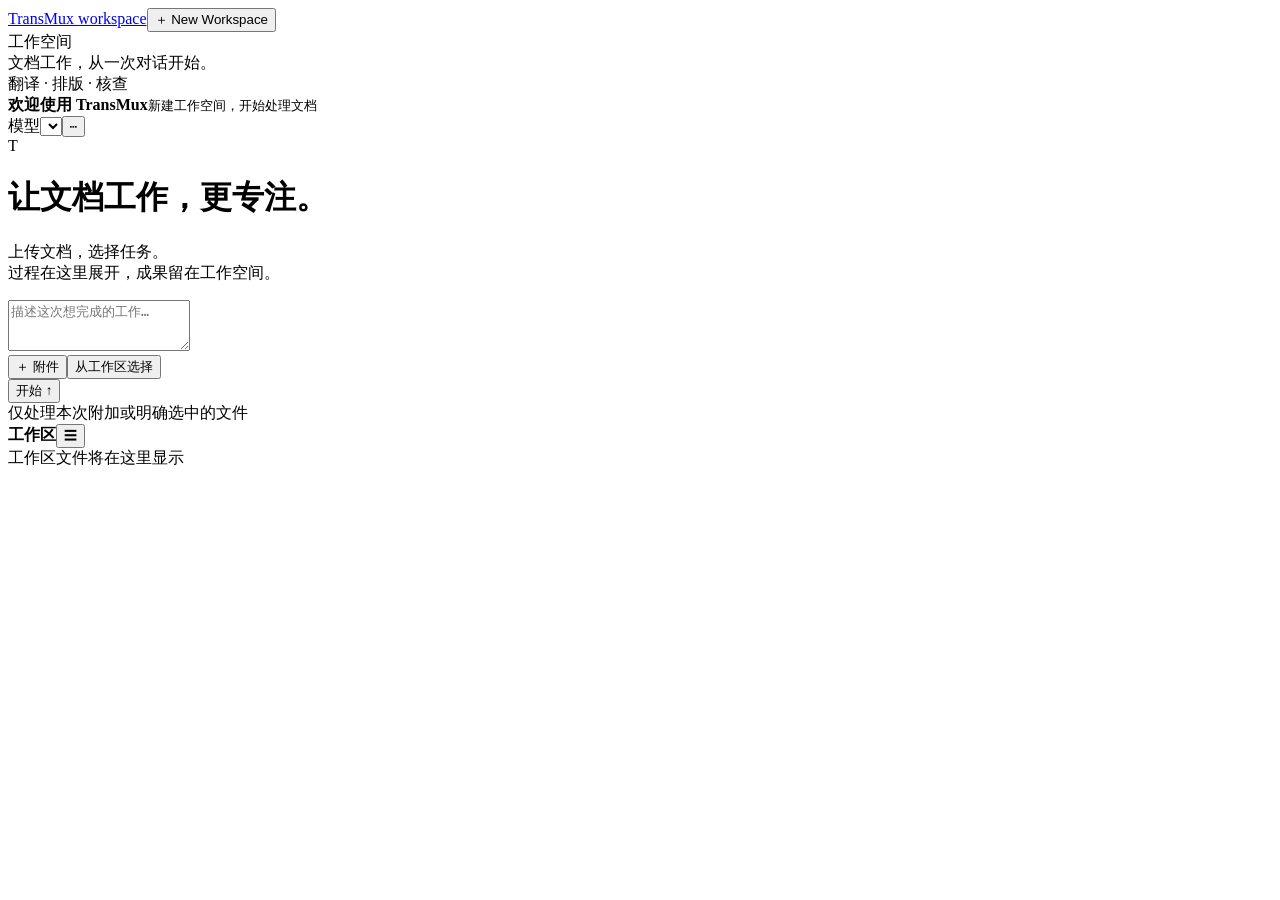
==== transmux/static_v2/index.html @ a4bcf095 "Build v2 conversation workspaces with scoped document tasks and previews" ====
<!doctype html>
<html lang="zh-CN">
  <head>
    <meta charset="utf-8" />
    <meta name="viewport" content="width=device-width,initial-scale=1" />
    <title>TransMux · Workspace</title>
    <link rel="stylesheet" href="/style.css" />
  </head>
  <body>
    <div id="app">
      <aside class="sidebar">
        <a class="brand" href="/">TransMux <span>workspace</span></a
        ><button id="newWorkspace" class="new-workspace">
          ＋ New Workspace
        </button>
        <div class="eyebrow">工作空间</div>
        <nav id="workspaces"></nav>
        <footer>
          文档工作，从一次对话开始。<br /><span>翻译 · 排版 · 核查</span>
        </footer>
      </aside>
      <main class="conversation">
        <header>
          <div>
            <strong id="workspaceName">欢迎使用 TransMux</strong
            ><small id="workspaceInfo">新建工作空间，开始处理文档</small>
          </div>
          <div class="header-actions">
            <label id="agentLabel" for="model">模型</label
            ><select id="model" aria-label="切换模型"></select
            ><button
              id="settings"
              title="工作空间设置"
              aria-label="工作空间设置"
            >
              ⋯
            </button>
          </div>
        </header>
        <div id="feed" class="feed" aria-live="polite">
          <div class="welcome">
            <div class="mark">T</div>
            <h1>让文档工作，更专注。</h1>
            <p>上传文档，选择任务。<br />过程在这里展开，成果留在工作空间。</p>
          </div>
        </div>
        <div class="composer-area">
          <div id="templates" class="templates"></div>
          <div id="referenceHint" class="hint" hidden>
            尚未学习参考语料。上传目标语言文档，可先提取翻译风格。
          </div>
          <form id="composer">
            <div id="attachments" class="attachments"></div>
            <textarea
              id="prompt"
              rows="3"
              placeholder="描述这次想完成的工作…"
              aria-label="任务要求"
            ></textarea>
            <div class="composer-toolbar">
              <div>
                <button type="button" id="attach" title="上传附件">
                  ＋ 附件</button
                ><button type="button" id="pickFiles">从工作区选择</button
                ><select id="preset" aria-label="排版预设" hidden>
                  <option value="original">保留原格式</option>
                  <option value="jcst">JCST</option>
                  <option value="ieee-access">IEEE Access</option></select
                ><button type="button" id="clearTask" hidden>退出任务</button>
              </div>
              <button type="submit" id="send" class="primary">开始 ↑</button>
            </div>
            <input
              id="fileInput"
              type="file"
              multiple
              accept=".doc,.docx,.pdf,.txt,.md"
              hidden
            />
          </form>
          <div class="composer-note" id="scope">
            仅处理本次附加或明确选中的文件
          </div>
        </div>
      </main>
      <aside class="workspace">
        <header>
          <strong>工作区</strong
          ><button id="toggleTree" aria-label="折叠文件列表">☰</button>
        </header>
        <div id="tree" class="tree">
          <div class="empty">工作区文件将在这里显示</div>
        </div>
        <section id="preview" hidden>
          <div class="preview-heading">
            <strong id="previewName"></strong
            ><button id="closePreview" aria-label="关闭预览">×</button>
          </div>
          <div class="preview-toolbar">
            <button id="renderTab" class="active">预览</button
            ><button id="sourceTab">原文</button
            ><button id="historyButton" hidden>历史</button
            ><button id="saveConfig" class="primary" hidden>保存</button
            ><a id="download" download>下载 ↗</a>
          </div>
          <div id="previewBody"></div>
        </section>
      </aside>
    </div>
    <dialog id="createDialog">
      <form id="createForm">
        <h2>New Workspace</h2>
        <label
          >名称<input
            name="name"
            required
            maxlength="100"
            placeholder="例如：论文英译" /></label
        ><label
          >Agent<select name="agent">
            <option value="codex">Codex</option>
            <option value="codebuddy">CodeBuddy</option>
          </select></label
        ><label
          >目标语言<select name="target_language">
            <option value="en">English</option>
            <option value="zh-CN">简体中文</option>
          </select></label
        >
        <p class="hint">Agent 与目标语言创建后固定；模型可随时调整。</p>
        <div class="dialog-actions">
          <button type="button" data-close>取消</button
          ><button class="primary">创建工作空间</button>
        </div>
      </form>
    </dialog>
    <dialog id="filesDialog">
      <h2>选择本次附件</h2>
      <div id="fileChoices"></div>
      <div class="dialog-actions"><button data-close>完成</button></div>
    </dialog>
    <dialog id="settingsDialog">
      <h2>工作空间设置</h2>
      <p>删除将移除这个工作空间的文件与历史。</p>
      <input
        id="deleteName"
        placeholder="输入工作空间全名以确认"
        aria-label="确认空间名称"
      />
      <div class="dialog-actions">
        <button data-close>返回</button
        ><button id="deleteWorkspace" class="danger">删除工作空间</button>
      </div>
    </dialog>
    <dialog id="historyDialog">
      <h2>历史快照</h2>
      <div id="historyList"></div>
      <div class="dialog-actions"><button data-close>关闭</button></div>
    </dialog>
    <div id="toast" role="alert" hidden></div>
    <script src="/app.js" type="module"></script>
  </body>
</html>
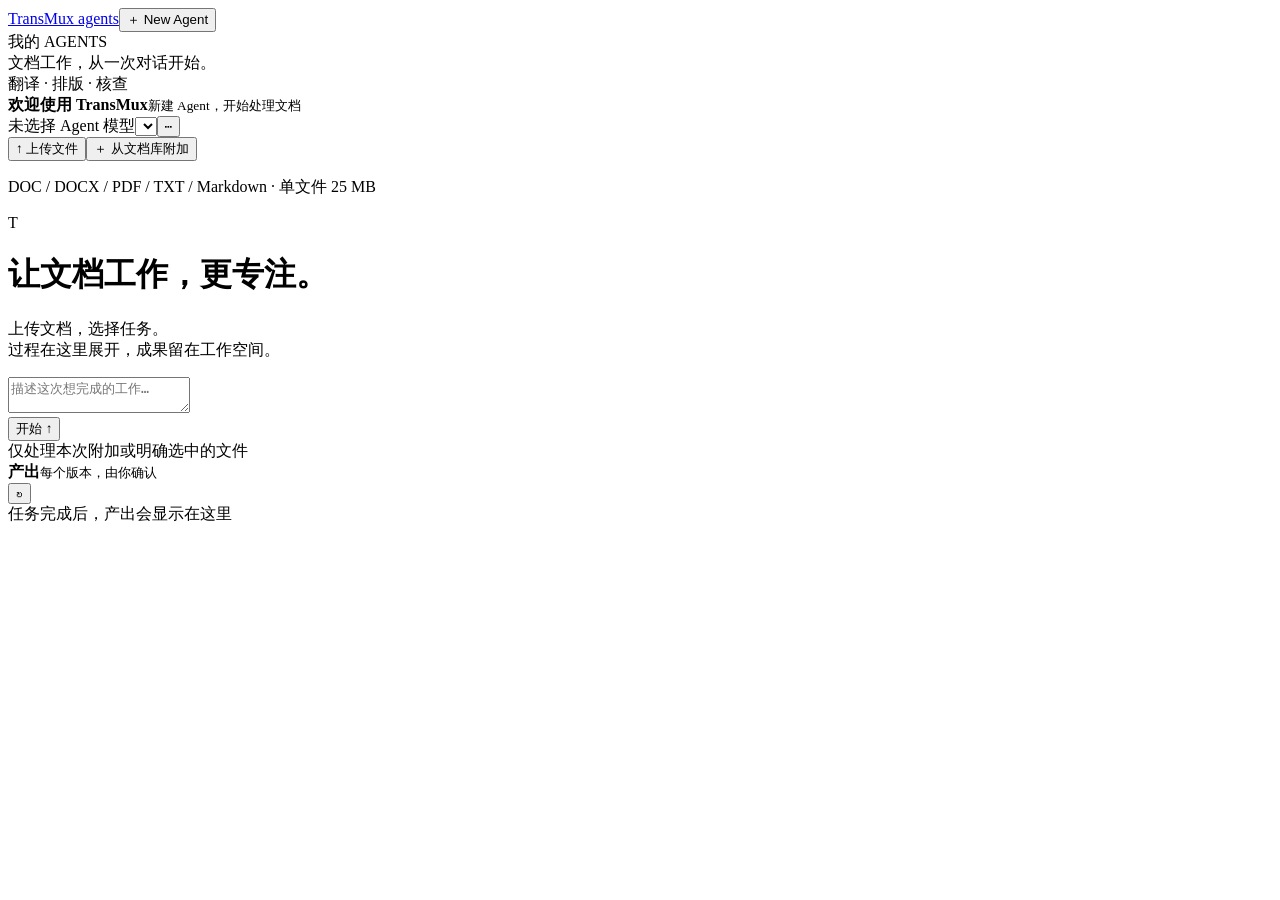
==== commit 03cb5ae7: "Add agent review workspace and semantic document layout with citation safeguards" ====
--- a/transmux/static_v2/index.html
+++ b/transmux/static_v2/index.html
@@ -3,18 +3,22 @@
   <head>
     <meta charset="utf-8" />
     <meta name="viewport" content="width=device-width,initial-scale=1" />
-    <title>TransMux · Workspace</title>
+    <title>TransMux · Agents</title>
     <link rel="stylesheet" href="/style.css" />
   </head>
   <body>
     <div id="app">
       <aside class="sidebar">
-        <a class="brand" href="/">TransMux <span>workspace</span></a
+        <a class="brand" href="/">TransMux <span>agents</span></a
         ><button id="newWorkspace" class="new-workspace">
-          ＋ New Workspace
+          ＋ New Agent
         </button>
-        <div class="eyebrow">工作空间</div>
-        <nav id="workspaces"></nav>
+        <div class="eyebrow">我的 AGENTS</div>
+        <nav id="workspaces" aria-label="Agent 列表"></nav>
+        <section id="agentLibrary" hidden>
+          <button type="button" data-library="documents">▤ 文档库 <span id="libraryCount"></span></button>
+          <button type="button" data-library="resources">▧ 翻译资源库</button>
+        </section>
         <footer>
           文档工作，从一次对话开始。<br /><span>翻译 · 排版 · 核查</span>
         </footer>
@@ -23,20 +27,35 @@
         <header>
           <div>
             <strong id="workspaceName">欢迎使用 TransMux</strong
-            ><small id="workspaceInfo">新建工作空间，开始处理文档</small>
+            ><small id="workspaceInfo">新建 Agent，开始处理文档</small>
           </div>
           <div class="header-actions">
+            <span id="agentStatus" class="agent-status" role="status">未选择 Agent</span>
             <label id="agentLabel" for="model">模型</label
             ><select id="model" aria-label="切换模型"></select
             ><button
               id="settings"
-              title="工作空间设置"
-              aria-label="工作空间设置"
+              title="Agent 设置"
+              aria-label="Agent 设置"
             >
               ⋯
             </button>
           </div>
         </header>
+        <div class="task-desk">
+          <section class="upload-zone" aria-label="文档上传区">
+
+            <div class="upload-actions"><button type="button" id="attach">↑ 上传文件</button><button type="button" id="pickFiles">＋ 从文档库附加</button></div>
+            <p class="hint">DOC / DOCX / PDF / TXT / Markdown · 单文件 25 MB</p>
+            <div id="uploadProgress" aria-live="polite" hidden></div>
+            <div id="attachments" class="attachments"></div>
+            <input id="fileInput" type="file" multiple accept=".doc,.docx,.pdf,.txt,.md" hidden />
+          </section>
+
+          <div id="templates" class="templates"></div>
+          <div id="taskWarning" role="alert" hidden></div>
+          <div id="referenceHint" class="hint" hidden>上传参考文档，选择“学习”，积累 Agent 的翻译风格。</div>
+        </div>
         <div id="feed" class="feed" aria-live="polite">
           <div class="welcome">
             <div class="mark">T</div>
@@ -45,38 +64,19 @@
           </div>
         </div>
         <div class="composer-area">
-          <div id="templates" class="templates"></div>
-          <div id="referenceHint" class="hint" hidden>
-            尚未学习参考语料。上传目标语言文档，可先提取翻译风格。
-          </div>
           <form id="composer">
-            <div id="attachments" class="attachments"></div>
+            <div id="reviewTarget" class="hint" hidden></div>
+            <div id="taskSummary" class="hint" hidden></div>
             <textarea
               id="prompt"
-              rows="3"
+              rows="2"
               placeholder="描述这次想完成的工作…"
               aria-label="任务要求"
             ></textarea>
             <div class="composer-toolbar">
-              <div>
-                <button type="button" id="attach" title="上传附件">
-                  ＋ 附件</button
-                ><button type="button" id="pickFiles">从工作区选择</button
-                ><select id="preset" aria-label="排版预设" hidden>
-                  <option value="original">保留原格式</option>
-                  <option value="jcst">JCST</option>
-                  <option value="ieee-access">IEEE Access</option></select
-                ><button type="button" id="clearTask" hidden>退出任务</button>
-              </div>
+              <div><button type="button" id="taskOptions" hidden>任务选项</button><button type="button" id="clearTask" hidden>退出任务</button></div>
               <button type="submit" id="send" class="primary">开始 ↑</button>
             </div>
-            <input
-              id="fileInput"
-              type="file"
-              multiple
-              accept=".doc,.docx,.pdf,.txt,.md"
-              hidden
-            />
           </form>
           <div class="composer-note" id="scope">
             仅处理本次附加或明确选中的文件
@@ -84,13 +84,23 @@
         </div>
       </main>
       <aside class="workspace">
-        <header>
-          <strong>工作区</strong
-          ><button id="toggleTree" aria-label="折叠文件列表">☰</button>
-        </header>
-        <div id="tree" class="tree">
-          <div class="empty">工作区文件将在这里显示</div>
-        </div>
+        <header><div><strong>产出</strong><small>每个版本，由你确认</small></div><button id="toggleTree" aria-label="刷新产出">↻</button></header>
+        <div id="outputs" class="outputs"><div class="empty">任务完成后，产出会显示在这里</div></div>
+      </aside>
+    </div>
+    <dialog id="libraryDialog" aria-labelledby="libraryTitle">
+      <h2 id="libraryTitle">文档库</h2>
+      <div id="tree" class="tree"></div><div id="resources" hidden></div>
+      <div class="dialog-actions"><button data-close>关闭</button></div>
+    </dialog>
+    <dialog id="styleRulesDialog" aria-labelledby="styleRulesTitle">
+      <h2 id="styleRulesTitle">逐条审核翻译风格</h2>
+      <p class="hint">默认全选，请保留认可的规则。仅选中规则会写入翻译风格 Markdown。</p>
+      <label><input id="selectAllStyleRules" type="checkbox" checked> 全选规则</label>
+      <div id="styleRulesList"></div>
+      <div class="dialog-actions"><button data-close>取消</button><button id="approveStyleRules" class="primary">生成翻译风格 Markdown</button></div>
+    </dialog>
+    <dialog id="previewDialog" aria-label="文档预览">
         <section id="preview" hidden>
           <div class="preview-heading">
             <strong id="previewName"></strong
@@ -99,25 +109,30 @@
           <div class="preview-toolbar">
             <button id="renderTab" class="active">预览</button
             ><button id="sourceTab">原文</button
+            ><button id="reviseVersion" hidden>修改此版本</button
             ><button id="historyButton" hidden>历史</button
             ><button id="saveConfig" class="primary" hidden>保存</button
             ><a id="download" download>下载 ↗</a>
           </div>
           <div id="previewBody"></div>
+          <div id="translationReviewActions" class="dialog-actions" hidden>
+            <span class="hint">对照原文检查当前译文后审核</span>
+            <button id="ignoreTranslation">忽略</button>
+            <button id="approveTranslation" class="primary">审核通过</button>
+          </div>
         </section>
-      </aside>
-    </div>
+    </dialog>
     <dialog id="createDialog">
       <form id="createForm">
-        <h2>New Workspace</h2>
+        <h2>New Agent</h2><p class="hint">每个 Agent 拥有独立的文档库、翻译资源和任务记录。</p>
         <label
-          >名称<input
+          >Agent name<input
             name="name"
             required
             maxlength="100"
             placeholder="例如：论文英译" /></label
         ><label
-          >Agent<select name="agent">
+          >引擎<select name="agent" id="createAgent">
             <option value="codex">Codex</option>
             <option value="codebuddy">CodeBuddy</option>
           </select></label
@@ -127,29 +142,48 @@
             <option value="zh-CN">简体中文</option>
           </select></label
         >
-        <p class="hint">Agent 与目标语言创建后固定；模型可随时调整。</p>
+        <label
+          >默认模型<select name="model" id="createModel">
+            <option value="">沿用 Agent 默认模型</option>
+          </select></label
+        >
+        <div>
+          <button type="button" id="refreshCreateModels">刷新模型列表</button
+          ><span id="createModelsStatus" class="hint" role="status"></span>
+        </div>
+        <p class="hint">引擎与目标语言创建后固定；模型可随时调整。</p>
         <div class="dialog-actions">
           <button type="button" data-close>取消</button
-          ><button class="primary">创建工作空间</button>
+          ><button class="primary">创建 Agent</button>
         </div>
       </form>
     </dialog>
+    <dialog id="taskDialog">
+      <h2 id="taskDialogTitle">任务选项</h2>
+      <p id="taskDialogHint" class="hint"></p>
+      <label id="styleChoiceLabel" hidden>翻译风格<select id="styleChoice" aria-label="翻译风格"></select></label>
+      <label id="glossaryChoiceLabel" hidden>专有名词表<select id="glossaryChoice" aria-label="专有名词表"></select></label>
+      <label id="presetLabel" hidden>排版样式<select id="preset" aria-label="排版预设"><option value="original">保留原格式（不重写引文）</option><option value="jcst-submit">JCST · 投稿版</option><option value="jcst">JCST · 出版版</option><option value="ieee-access">IEEE Access</option></select></label>
+      <label id="consistencySourceLabel" hidden>原文<select id="consistencySource" aria-label="一致性检查原文"><option value="">自动使用项目译文的原文</option></select></label>
+      <div class="dialog-actions"><button id="cancelTaskOptions" type="button">取消</button><button id="confirmTaskOptions" class="primary" type="button">确认并开始任务</button></div>
+    </dialog>
     <dialog id="filesDialog">
-      <h2>选择本次附件</h2>
+      <h2>从文档库附加</h2>
       <div id="fileChoices"></div>
       <div class="dialog-actions"><button data-close>完成</button></div>
     </dialog>
     <dialog id="settingsDialog">
-      <h2>工作空间设置</h2>
-      <p>删除将移除这个工作空间的文件与历史。</p>
+      <h2>Agent 设置</h2>
+      <section id="agentUsage" class="usage-panel" aria-live="polite"><p>正在读取用量…</p></section>
+      <p>删除将移除这个 Agent 及其工作区的文件与历史。</p>
       <input
         id="deleteName"
-        placeholder="输入工作空间全名以确认"
-        aria-label="确认空间名称"
+        placeholder="输入Agent 全名以确认"
+        aria-label="确认 Agent 名称"
       />
       <div class="dialog-actions">
         <button data-close>返回</button
-        ><button id="deleteWorkspace" class="danger">删除工作空间</button>
+        ><button id="deleteWorkspace" class="danger">删除 Agent</button>
       </div>
     </dialog>
     <dialog id="historyDialog">
